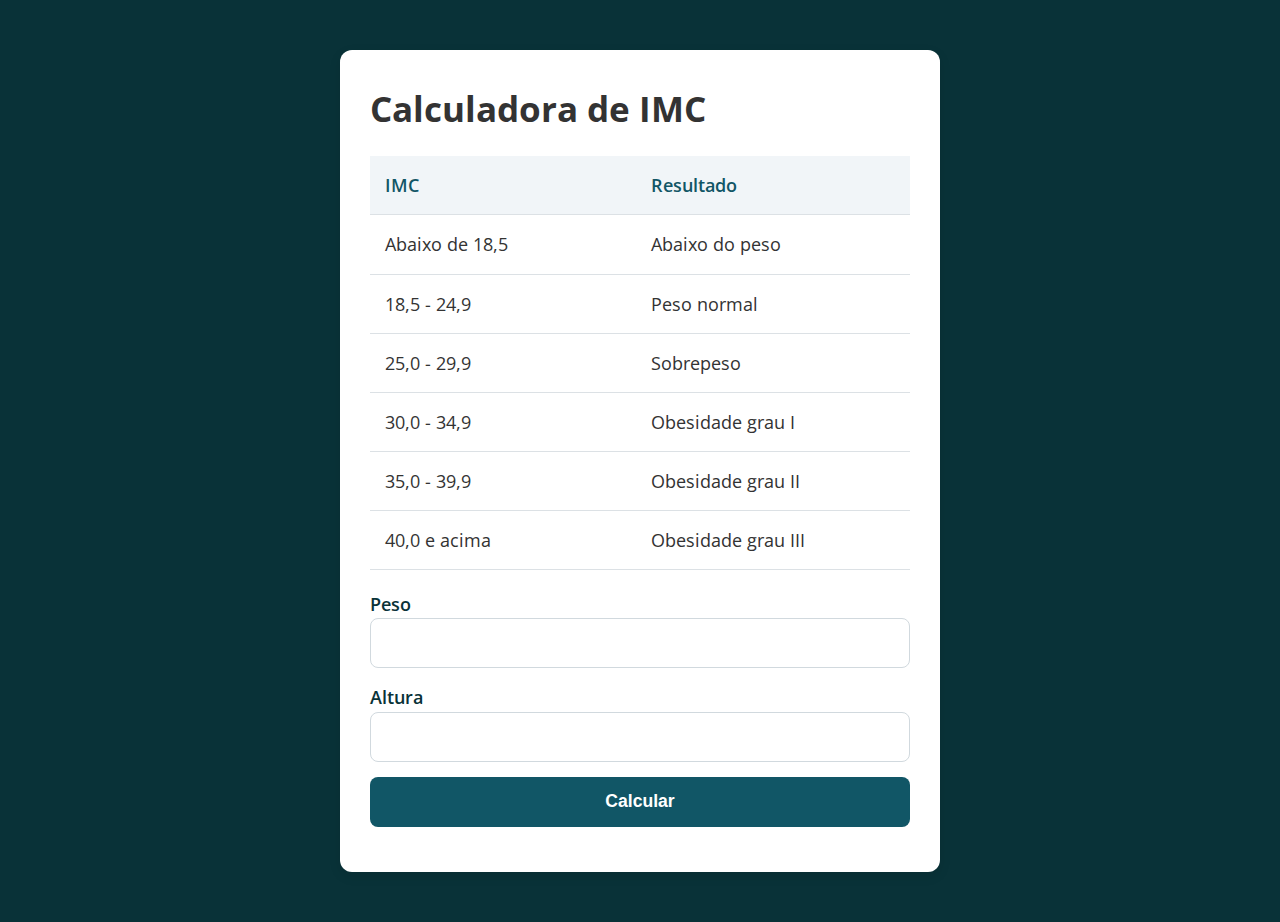
==== assets/index.html @ 6c63edcc "structuring and adding styles at calculator" ====
<!DOCTYPE html>
<html lang="pt-BR">
  <head>
    <meta charset="UTF-8" />
    <meta name="viewport" content="width=device-width, initial-scale=1.0" />
    <meta http-equiv="X-UA-Compatible" content="ie=edge" />
    <title>Modelo</title>
    <link rel="stylesheet" href="./css/style.css" />
  </head>

  <body>
    <section class="container">
      <h1>Calculadora de IMC</h1>
      <table>
        <thead>
          <tr>
            <th>IMC</th>
            <th>Resultado</th>
          </tr>
        </thead>
        <tbody>
          <tr>
            <td>Abaixo de 18,5</td>
            <td>Abaixo do peso</td>
          </tr>
          <tr>
            <td>18,5 - 24,9</td>
            <td>Peso normal</td>
          </tr>
          <tr>
            <td>25,0 - 29,9</td>
            <td>Sobrepeso</td>
          </tr>
          <tr>
            <td>30,0 - 34,9</td>
            <td>Obesidade grau I</td>
          </tr>
          <tr>
            <td>35,0 - 39,9</td>
            <td>Obesidade grau II</td>
          </tr>
          <tr>
            <td>40,0 e acima</td>
            <td>Obesidade grau III</td>
          </tr>
        </tbody>
      </table>

      <form action="">
        <label for="onput-teste-4">Peso</label>
        <input type="text" id="input-teste-4" />

        <label for="onput-teste-4">Altura</label>
        <input type="text" id="input-teste-4" />
        <button>Calcular</button>
      </form>
    </section>

    <script src="./assets/js/main.js"></script>
  </body>
</html>
---- assets/css/style.css ----
@import url("https://fonts.googleapis.com/css2?family=Open+Sans:wght@400;600;700&display=swap");

:root {
  --primary-color: #115666;
  --primary-color-darker: #093238;
  --background-color: #f4f7f9;
  --text-color: #333;
  --table-header-bg: #f1f5f8;
  --table-border: #dce1e5;
  --input-border: #d1d9de;
  --input-focus-border: #115666;
  --button-hover-bg: #093238;
}

*,
*::before,
*::after {
  box-sizing: border-box;
  margin: 0;
  padding: 0;
}

body {
  font-family: "Open Sans", sans-serif;
  font-size: 1.1em;
  line-height: 1.6;
  background: var(--primary-color-darker);
  color: var(--text-color);
  display: flex;
  justify-content: center;
  align-items: center;
  min-height: 100vh;
}

.container {
  max-width: 600px;
  margin: 50px;
  padding: 30px;
  background-color: #fff;
  border-radius: 12px;
  box-shadow: 0 4px 12px rgba(0, 0, 0, 0.1);
}

table {
  width: 100%;
  border-collapse: collapse;
  margin-top: 20px;
}

th,
td {
  padding: 15px;
  text-align: left;
  border-bottom: 1px solid var(--table-border);
}

th {
  background-color: var(--table-header-bg);
  color: var(--primary-color);
  font-weight: 600;
}

td {
  color: var(--text-color);
}

.container table th:first-child,
.container table td:first-child {
  padding-right: 40px;
}

form {
  margin-top: 20px;
}

form input,
form label,
form button {
  width: 100%;
  margin-bottom: 15px;
}

form input {
  font-size: 1em;
  height: 50px;
  padding: 0 15px;
  border: 1px solid var(--input-border);
  border-radius: 8px;
  transition: border-color 0.3s;
}

form input:focus {
  border-color: var(--input-focus-border);
  outline: none;
  box-shadow: 0 0 5px rgba(17, 86, 102, 0.2);
}

form label {
  font-weight: 600;
  margin-bottom: 8px;
  color: var(--primary-color-darker);
}

form button {
  border: none;
  background: var(--primary-color);
  color: #fff;
  font-size: 1em;
  font-weight: 700;
  height: 50px;
  border-radius: 8px;
  cursor: pointer;
  transition: background-color 0.3s, transform 0.2s;
}

form button:hover {
  background-color: var(--button-hover-bg);
  transform: translateY(-2px);
}

form button:active {
  transform: translateY(0);
}
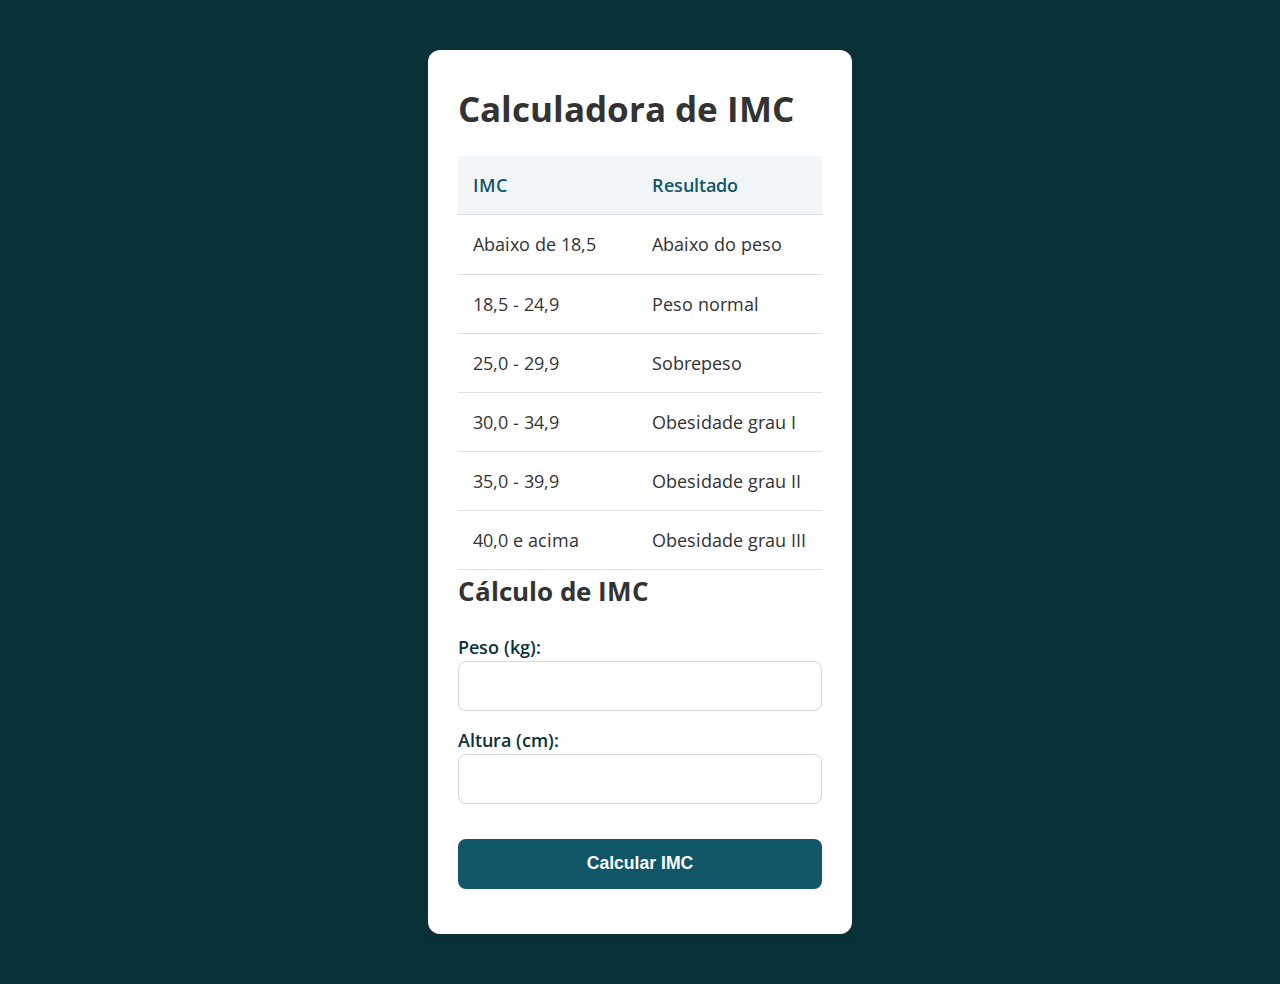
==== commit 0c33f6df: "adding logic to calculator" ====
--- a/assets/index.html
+++ b/assets/index.html
@@ -4,13 +4,15 @@
     <meta charset="UTF-8" />
     <meta name="viewport" content="width=device-width, initial-scale=1.0" />
     <meta http-equiv="X-UA-Compatible" content="ie=edge" />
-    <title>Modelo</title>
+    <title>Calculadora de IMC</title>
     <link rel="stylesheet" href="./css/style.css" />
   </head>
 
   <body>
     <section class="container">
       <h1>Calculadora de IMC</h1>
+
+      <!-- Tabela de Resultados -->
       <table>
         <thead>
           <tr>
@@ -46,16 +48,20 @@
         </tbody>
       </table>
 
-      <form action="">
-        <label for="onput-teste-4">Peso</label>
-        <input type="text" id="input-teste-4" />
-
-        <label for="onput-teste-4">Altura</label>
-        <input type="text" id="input-teste-4" />
-        <button>Calcular</button>
+      <h2>Cálculo de IMC</h2>
+      <form id="imc-form">
+        <label for="peso">Peso (kg):</label>
+        <input type="number" id="peso" required />
+        <br />
+        <label for="altura">Altura (cm):</label>
+        <input type="number" step="0.01" id="altura" required />
+        <br />
+        <div id="resultado" style="margin-top: 20px; font-weight: bold"></div>
+        <!-- Resultado acima do botão -->
+        <button type="submit">Calcular IMC</button>
       </form>
     </section>
 
-    <script src="./assets/js/main.js"></script>
+    <script src="./js/main.js"></script>
   </body>
 </html>
